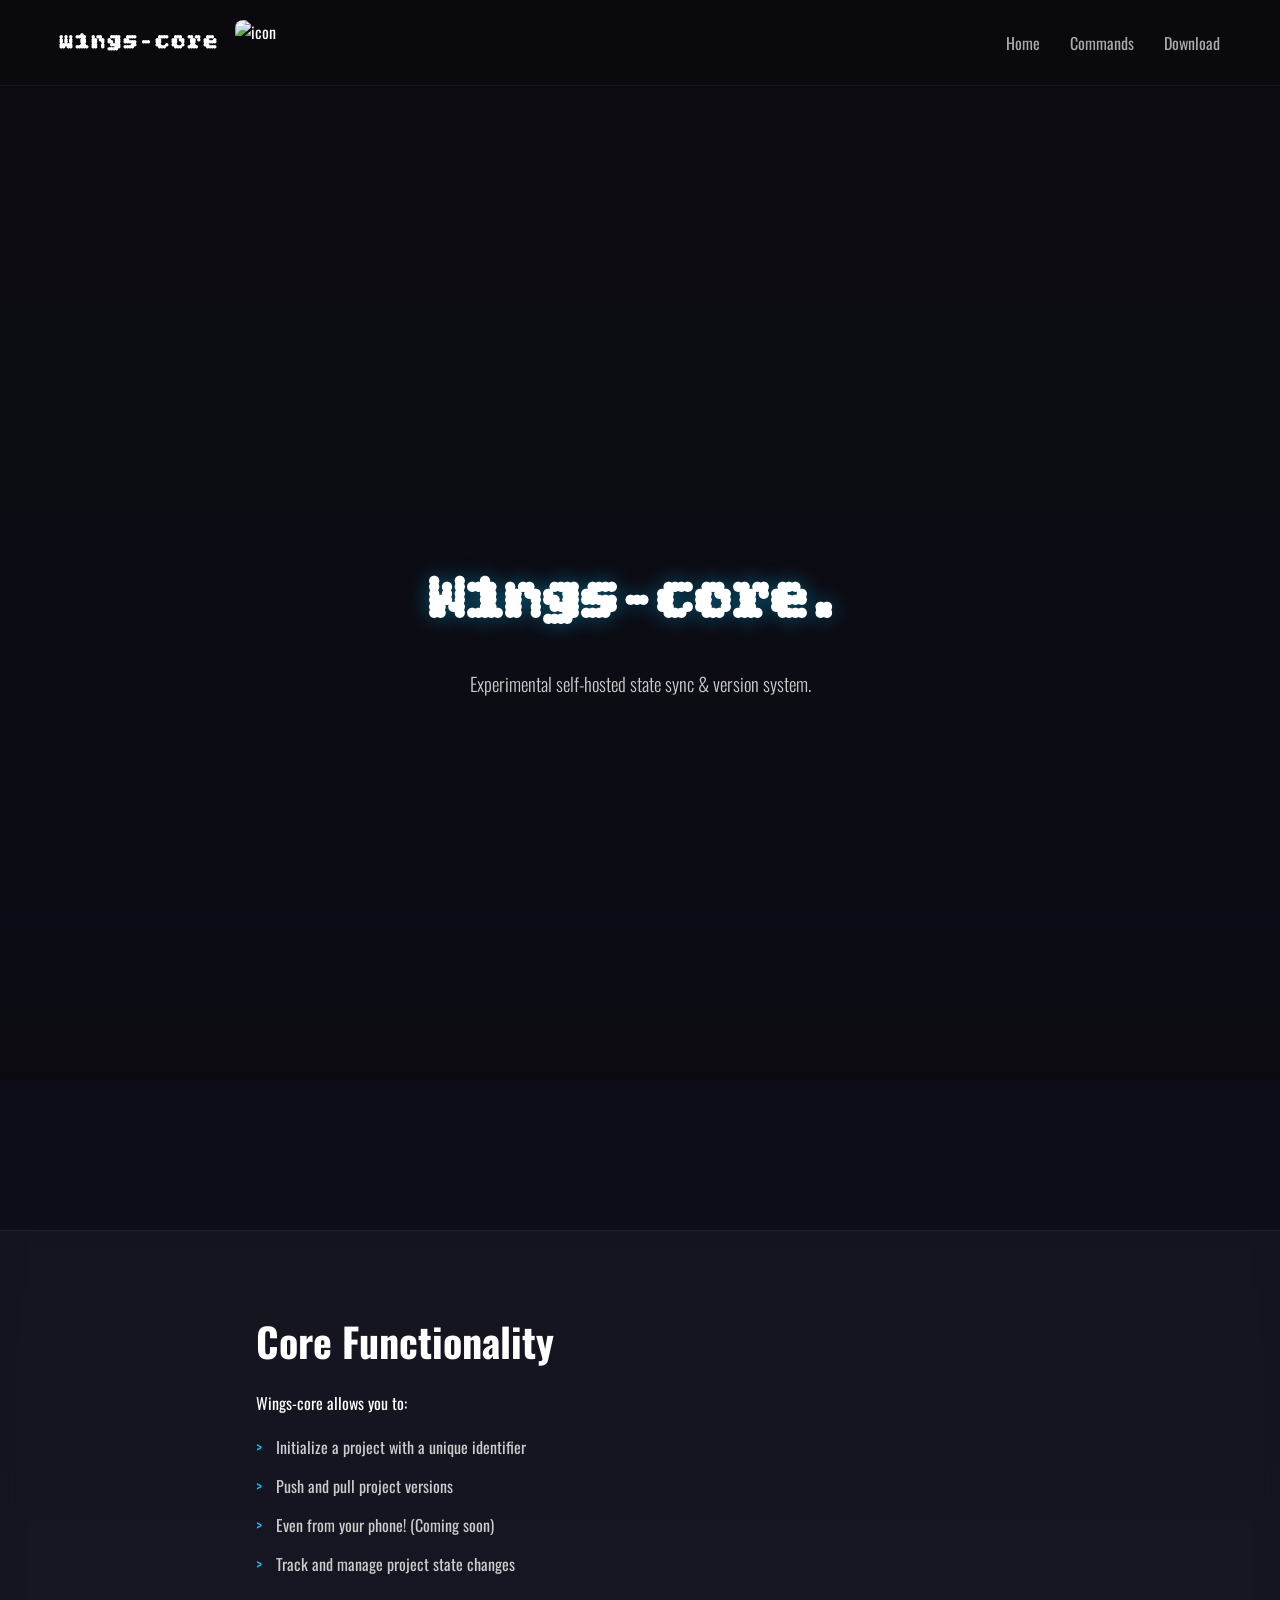
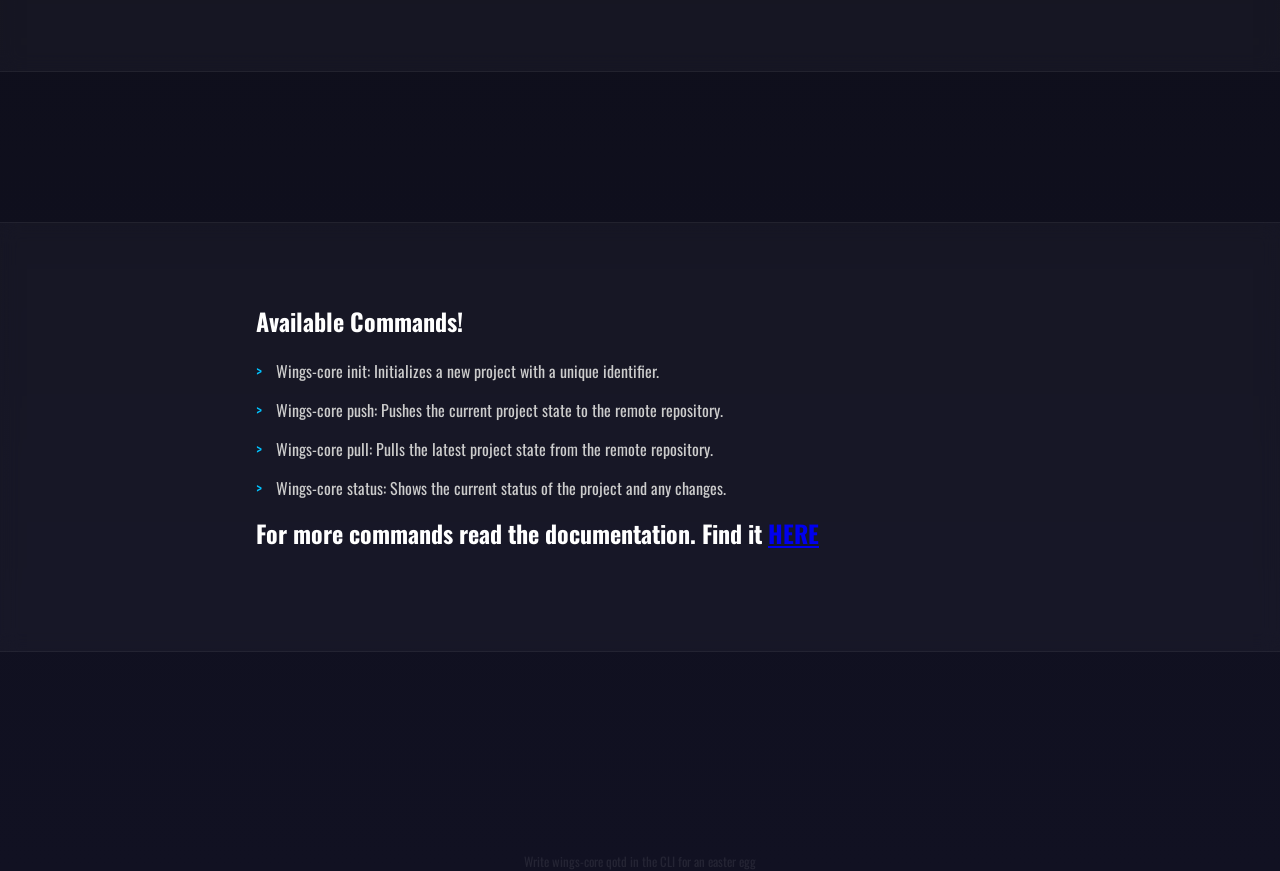
==== website/index.html @ dc9f8eb1 "Push before python fixes, mostly changed HTML though." ====
<!DOCTYPE html>
<html lang="en">
<head>
    <meta charset="UTF-8">
    <meta name="viewport" content="width=device-width, initial-scale=1.0">
    <title>wings-core</title>
    <link rel="stylesheet" href="style.css">
    
    <link rel="icon" href="https://res.cloudinary.com/dpz6yopxy/image/upload/v1771494215/columbinaa1.jpg">
<link rel="preconnect" href="https://fonts.googleapis.com">
<link rel="preconnect" href="https://fonts.gstatic.com" crossorigin>
<link href="https://fonts.googleapis.com/css2?family=Bitcount+Grid+Double:wght@100..900&family=Oswald:wght@200..700&display=swap" rel="stylesheet">
</head>
<body>
    
<div class="maincontainer">

    <!-- NAVBAR ONLY -->
    <div class="top-navbar">
        <div class="logo">
            <h1>wings-core</h1>
            <img src="https://res.cloudinary.com/dpz6yopxy/image/upload/v1771494215/columbinaa1.jpg" alt="icon">
        </div>

        <div class="nav-links">
            <a href="#">Home</a>
            <a href="#">Commands</a>
            <a href="#">Download</a>
        </div>
    </div>

    <!-- LANDING SECTION -->
    <div class="landing-page">

    <div id="particles-js"></div>

        <div class="landingpageh1">
            <h1>Wings-core.</h1>
        </div>
        <h3>
            Experimental self-hosted state sync & version system.
        </h3>
    </div>

    <!-- FUNCTIONALITY SECTION -->
    <div class="functionality-page">
        <h2>Core Functionality</h2>
        <p>Wings-core allows you to:</p>
        <ul>
          <li>Initialize a project with a unique identifier</li>
          <li>Push and pull project versions</li>
          <li>Even from your phone! (Coming soon)</li>
          <li>Track and manage project state changes</li>
        </ul>
    </div>

<!--Command List :)-->

<div class="commandslist">
    <h2>Available Commands!</h2>
<ul>
    <li>Wings-core init: Initializes a new project with a unique identifier.</li>
    <li>Wings-core push: Pushes the current project state to the remote repository.</li>
    <li>Wings-core pull: Pulls the latest project state from the remote repository.</li>
    <li>Wings-core status: Shows the current status of the project and any changes.</li>
</ul>

<h2>For more commands read the documentation. Find it <a href="https://github.com/fxllingstar/wings-core/tree/main/wings-core/docs"> HERE</a></h2>

</div>



    <footer class="footer">
        Write wings-core qotd in the CLI for an easter egg
    </footer>

</div>



<!--Javascript Links, and Libraries.-->

<script src="https://cdn.jsdelivr.net/npm/particles.js@2.0.0/particles.min.js"></script>
<script src="https://cdn.jsdelivr.net/npm/sweetalert2@11"></script>
<script src="https://cdn.jsdelivr.net/npm/gsap@3.14.1/dist/gsap.min.js"></script>
<script src="https://cdn.jsdelivr.net/npm/gsap@3.14.1/dist/ScrollTrigger.min.js"></script>
<script src="https://cdn.jsdelivr.net/npm/gsap@3.14.1/dist/ScrollSmoother.min.js"></script>
<script src="https://cdn.jsdelivr.net/npm/gsap@3.14.1/dist/ScrollToPlugin.min.js"></script>
<script type="importmap">
{
  "imports": {
    "three": "https://cdn.jsdelivr.net/npm/three@<version>/build/three.module.js",
    "three/addons/": "https://cdn.jsdelivr.net/npm/three@<version>/examples/jsm/"
  }
}
</script>
<script src="particles.js"></script>
<script src="script.js"></script>
<script src="main.js"></script>
</body>
</html>
---- website/style.css ----
/* ========== GLOBAL RESET ========== */
* {
    margin: 0;
    padding: 0;
    box-sizing: border-box;
}

body {
    background: linear-gradient(180deg, #0a0a0f 0%, #111122 100%);
    color: white;
    font-family: "Oswald", sans-serif;
    overflow-x: hidden;
}

/* ========== MAIN CONTAINER ========== */
.maincontainer {
    width: 100%;
    min-height: 100vh;
}

/* ========== NAVBAR ========== */
.top-navbar {
    width: 100%;
    padding: 20px 60px;
    display: flex;
    align-items: center;
    justify-content: space-between;
    position: fixed;
    top: 0;
    left: 0;
    background: rgba(10, 10, 15, 0.7);
    backdrop-filter: blur(12px);
    border-bottom: 1px solid rgba(255,255,255,0.05);
    z-index: 1000;
}
.logo {
    display: flex;
    align-items: center;
    gap: 15px;
}

.logo h1 {
    font-family: "Bitcount Grid Double", sans-serif;
    font-weight: 600;
    letter-spacing: 2px;
    font-size: 1.5rem;
}

.logo img {
    width: 45px;
    height: 45px;
    border-radius: 8px;
    object-fit: cover;
}


#particles-js {
    position: absolute;
    top: 0;
    left: 0;
    width: 100%;
    z-index: 0;
    height: 100%; 
}

/* Keep text above particles */


/* ========== NAV LINKS ========== */
.nav-links {
    display: flex;
    gap: 30px;
}

.nav-links a {
    text-decoration: none;
    color: #aaa;
    font-size: 1rem;
    transition: 0.3s ease;
    position: relative;
}

.nav-links a:hover {
    color: #00c3ff;
}

.nav-links a::after {
    content: "";
    position: absolute;
    left: 0;
    bottom: -4px;
    width: 0%;
    height: 2px;
    background: #00c3ff;
    transition: 0.3s ease;
}

.nav-links a:hover::after {
    width: 100%;
}

/* ========== LANDING PAGE ========== */

.landing-page {
    position: relative;
    margin-top: 180px;
    text-align: center;
    padding: 0 20%;
    overflow: hidden;
     min-height: 100vh;
        position: relative;
    display: flex;
    flex-direction: column;
    justify-content: center;
    align-items: center;
}

.landingpageh1 h1 {
    font-size: 4rem;
    font-family: "Bitcount Grid Double", sans-serif;
    color: white;
    text-shadow: 0 0 20px rgba(0, 195, 255, 0.4);
}

.landing-page h3 {
    margin-top: 30px;
    font-weight: 300;
    line-height: 1.6;
    color: #ccc;
}
.landingpageh1,
.landing-page h3 {
    position: relative;
    z-index: 2;
}

/* ========== FUNCTIONALITY SECTION ========== */
.functionality-page {
    margin-top: 150px;
    padding: 80px 20%;
    background: rgba(255, 255, 255, 0.03);
    backdrop-filter: blur(10px);
    border-top: 1px solid rgba(255,255,255,0.05);
    border-bottom: 1px solid rgba(255,255,255,0.05);
}

.functionality-page h2 {
    font-size: 2.5rem;
    margin-bottom: 20px;
}

.functionality-page ul {
    margin-top: 20px;
    list-style: none;
}

.functionality-page li {
    margin-bottom: 15px;
    padding-left: 20px;
    position: relative;
    color: #ccc;
}

.functionality-page li::before {
    content: ">";
    position: absolute;
    left: 0;
    color: #00c3ff;
}

/* ========== FOOTER (HARD TO SEE 😈) ========== */
.footer {
    margin-top: 200px;
    text-align: center;
    font-size: 0.8rem;
    opacity: 0.08;
    transition: 0.4s ease;
    cursor: pointer;
}

.footer:hover {
    opacity: 0.4;
}

.landing-page::after {
    content: "";
    position: absolute;
    bottom: 0;
    width: 100%;
    height: 150px;
    background: linear-gradient(to bottom, transparent, #0a0a0f);
    z-index: 1;
}

.commandslist ul {
    margin-top: 20px;
    list-style: none;
}

.commandslist li {
    margin-bottom: 15px;
    padding-left: 20px;
    position: relative;
    color: #ccc;
}

.commandslist li::before {
    content: ">";
    position: absolute;
    left: 0;
    color: #00c3ff;
}

.commandslist {
    margin-top: 150px;
    padding: 80px 20%;
    background: rgba(255, 255, 255, 0.03);
    backdrop-filter: blur(10px);
    border-top: 1px solid rgba(255,255,255,0.05);
    border-bottom: 1px solid rgba(255,255,255,0.05);
}

.commandslist h2 {
    font-size: 1.5rem;
    margin-bottom: 20px;
}
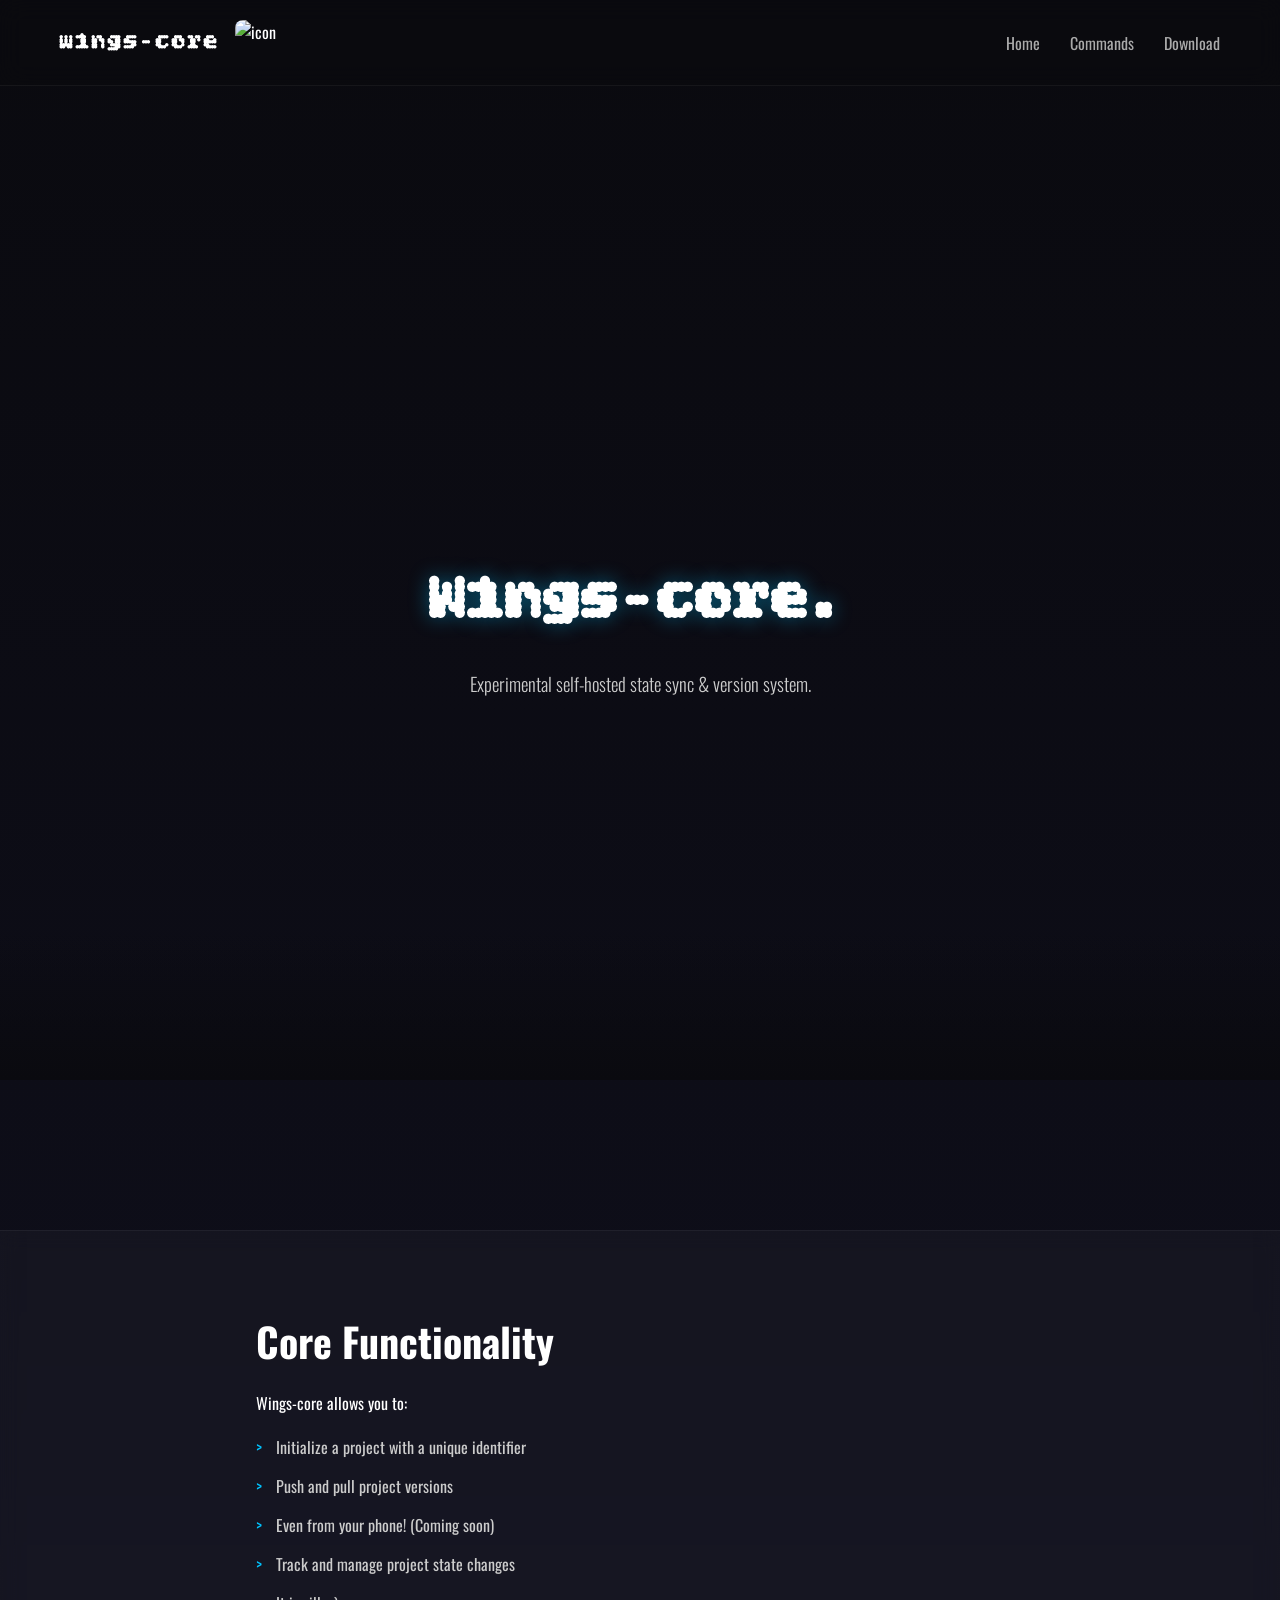
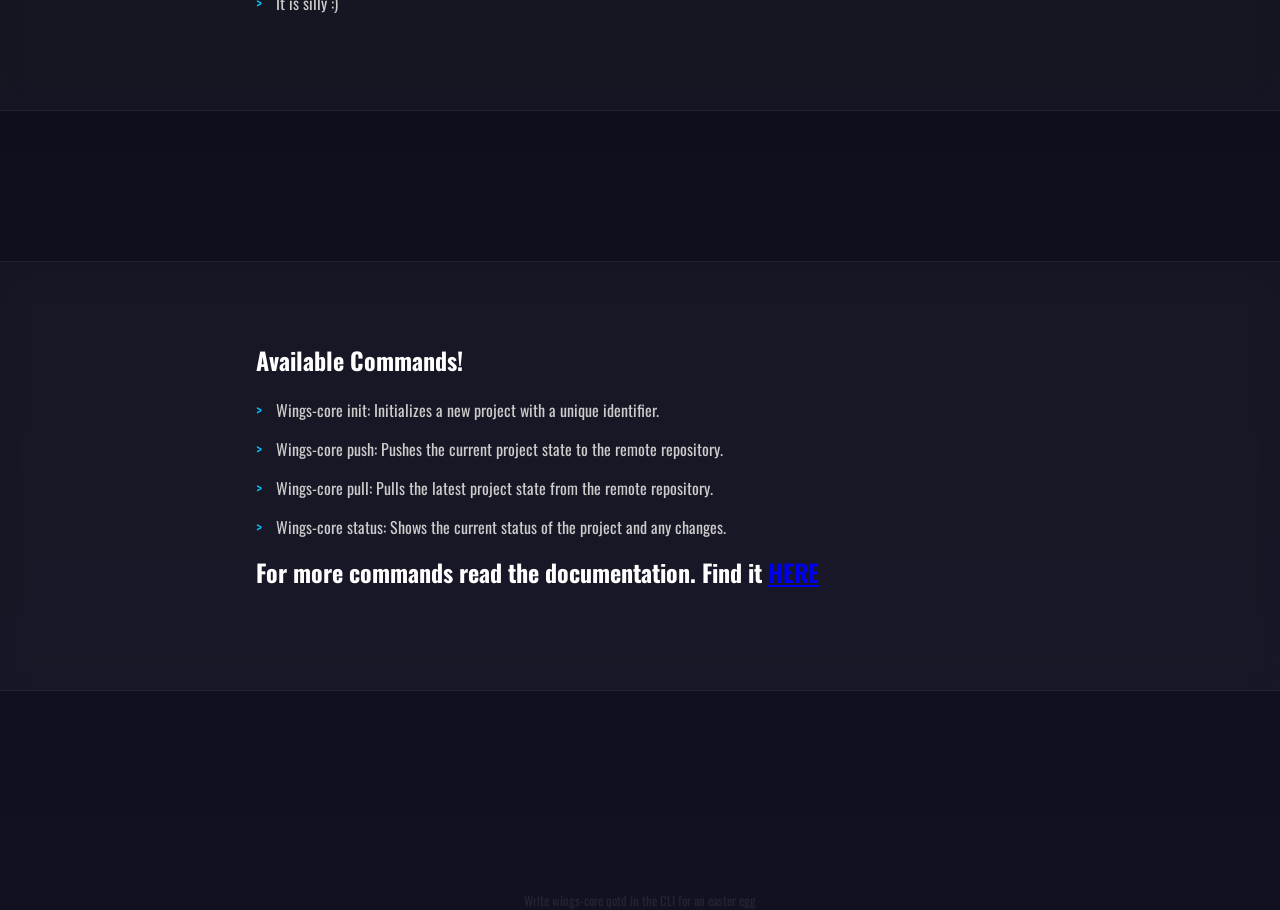
==== commit 0c778947: "Silly code." ====
--- a/website/index.html
+++ b/website/index.html
@@ -51,6 +51,7 @@
           <li>Push and pull project versions</li>
           <li>Even from your phone! (Coming soon)</li>
           <li>Track and manage project state changes</li>
+          <li>It is silly :)</li>
         </ul>
     </div>
 
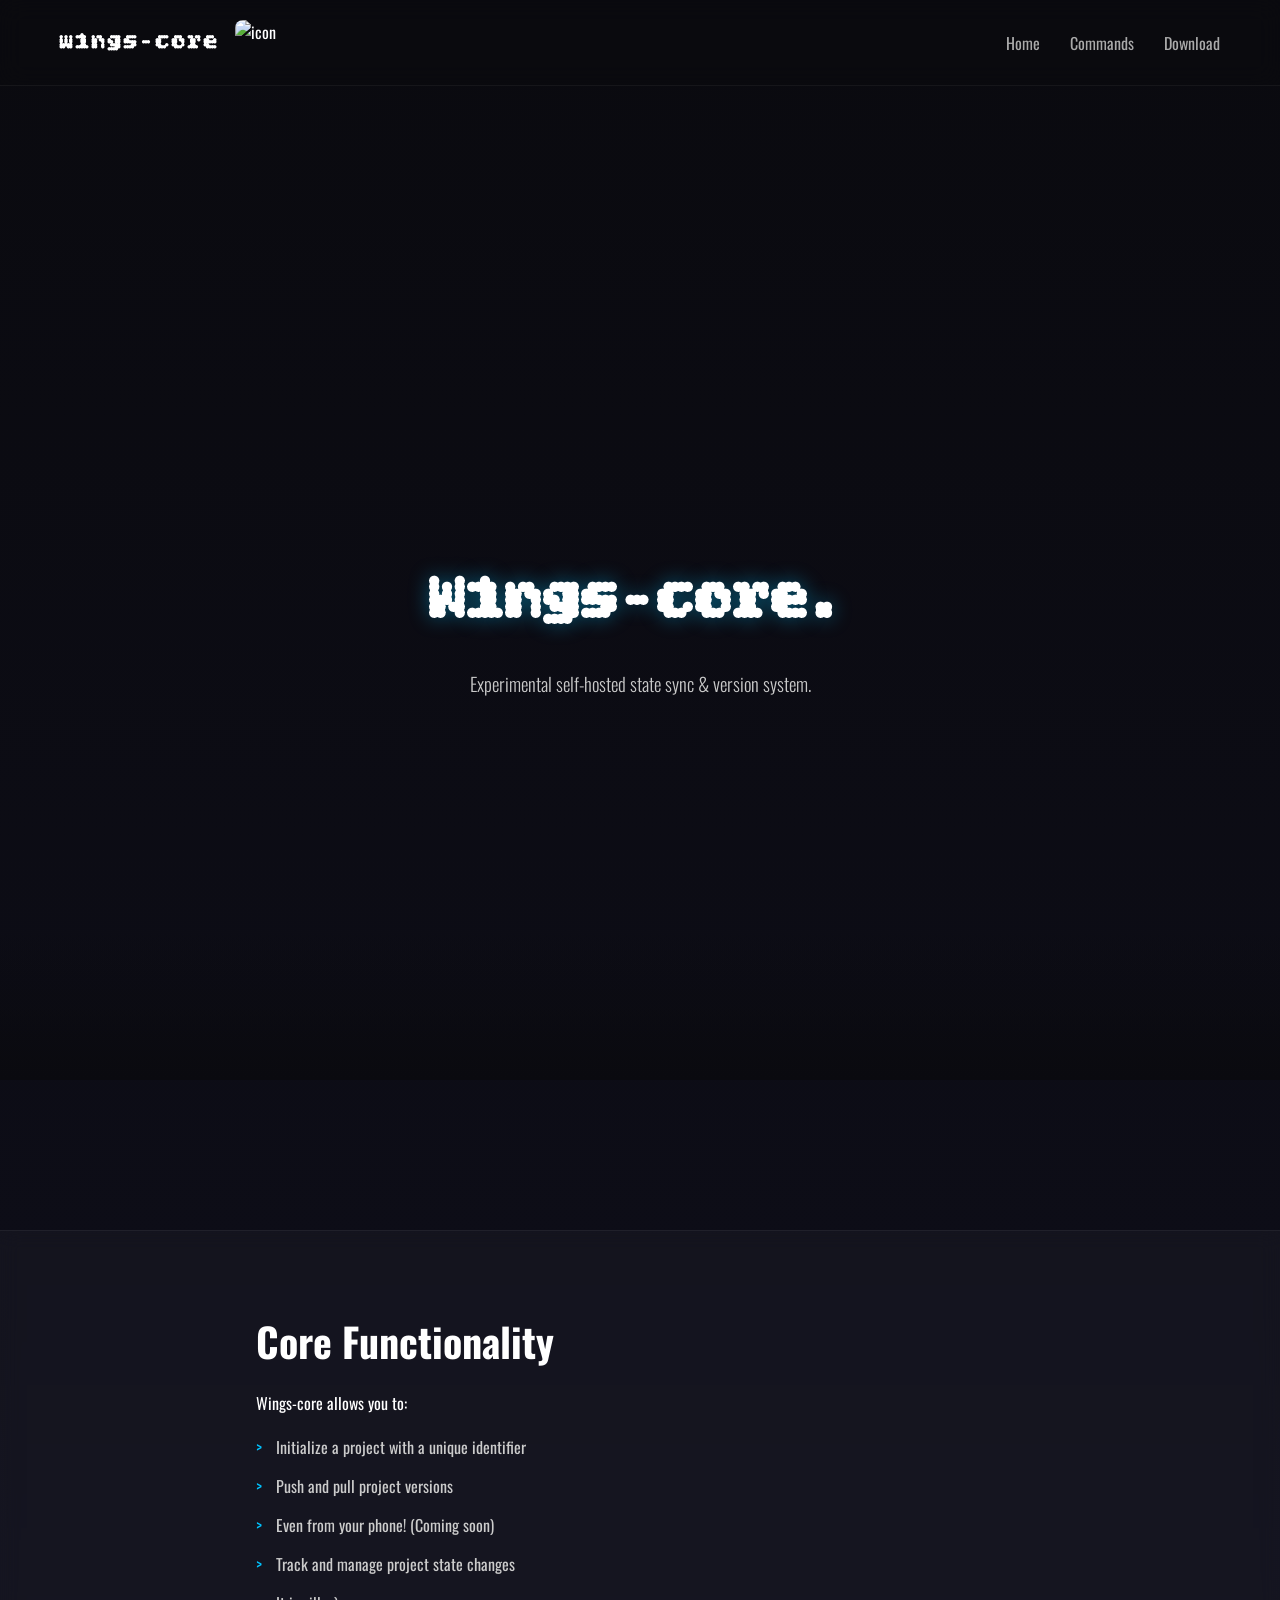
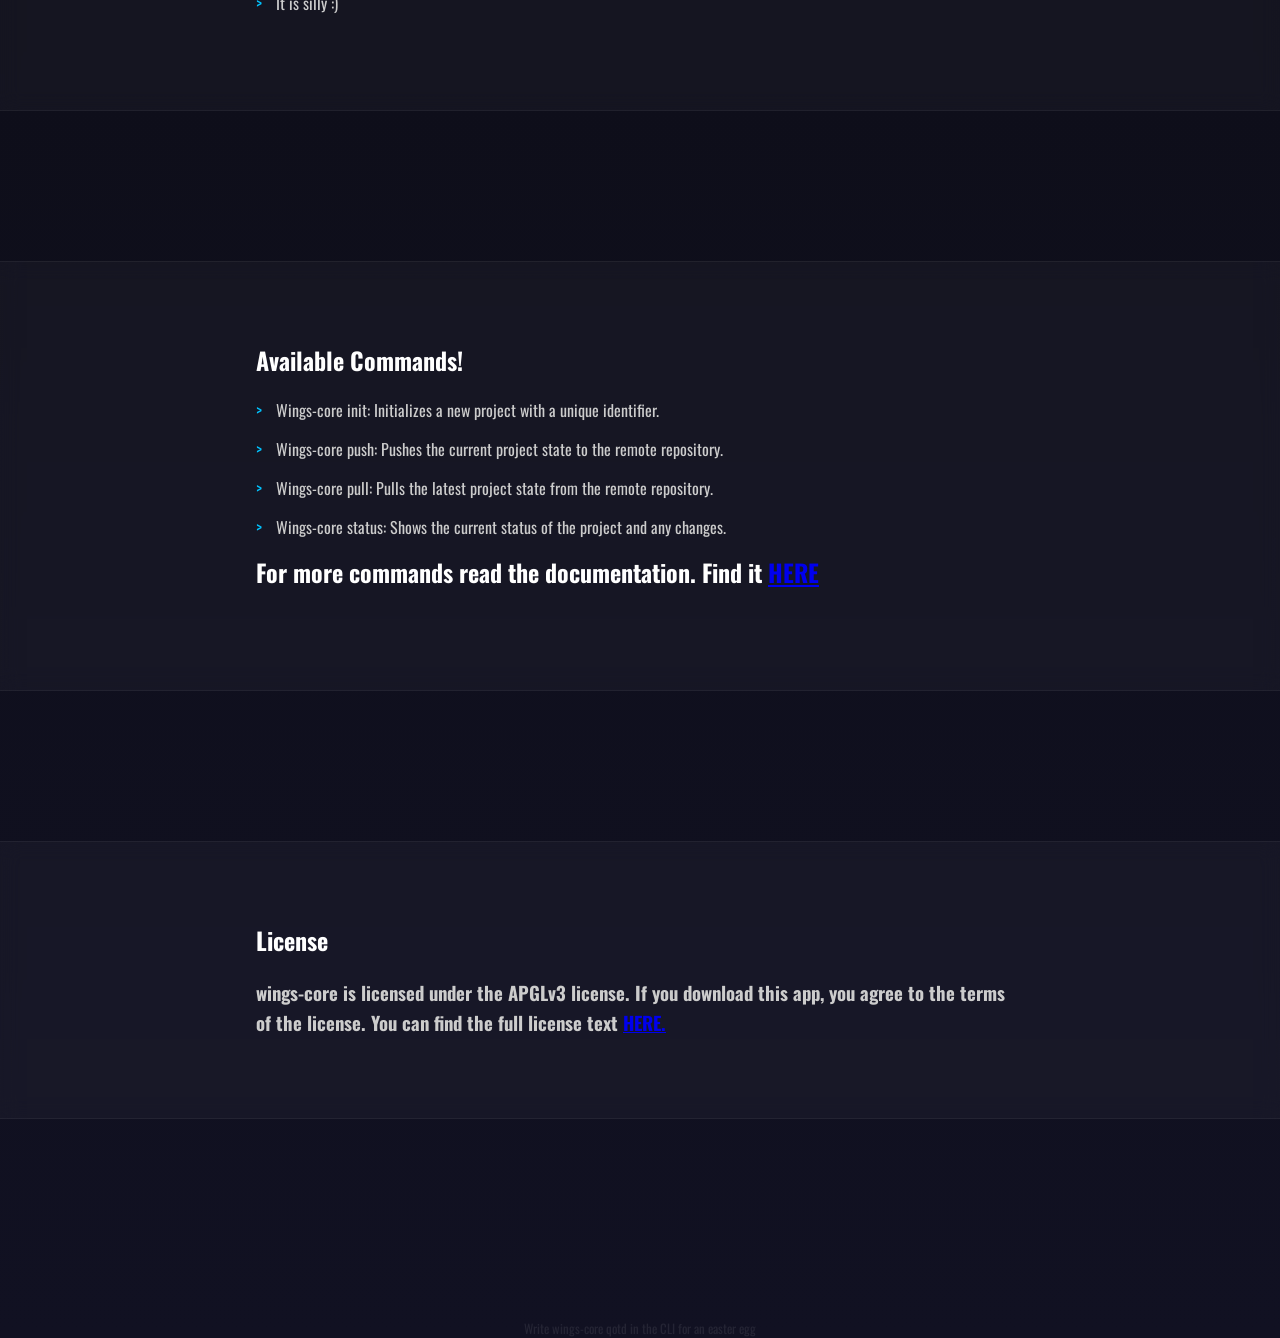
==== commit 329d5579: "Added license to html and css" ====
--- a/website/index.html
+++ b/website/index.html
@@ -70,6 +70,14 @@
 
 </div>
 
+<div class="legal">
+<h2>License</h2>
+
+<h3>wings-core is licensed under the APGLv3 license. If you download this app, you agree to the terms of the license.
+    You can find the full license text <a href="https://github.com/fxllingstar/wings-core/blob/main/LICENSE"> HERE.</a>
+</h3>
+</div>
+
 
 
     <footer class="footer">
--- a/website/style.css
+++ b/website/style.css
@@ -223,4 +223,22 @@
 .commandslist h2 {
     font-size: 1.5rem;
     margin-bottom: 20px;
+}
+
+.legal {
+    margin-top: 150px;
+    padding: 80px 20%;
+    background: rgba(255, 255, 255, 0.03);
+    backdrop-filter: blur(10px);
+    border-top: 1px solid rgba(255,255,255,0.05);
+    border-bottom: 1px solid rgba(255,255,255,0.05);
+}
+.legal h2 {
+    font-size: 1.5rem;
+    margin-bottom: 20px;
+}
+
+.legal h3 {
+    color: #ccc;
+    line-height: 1.6;
 }
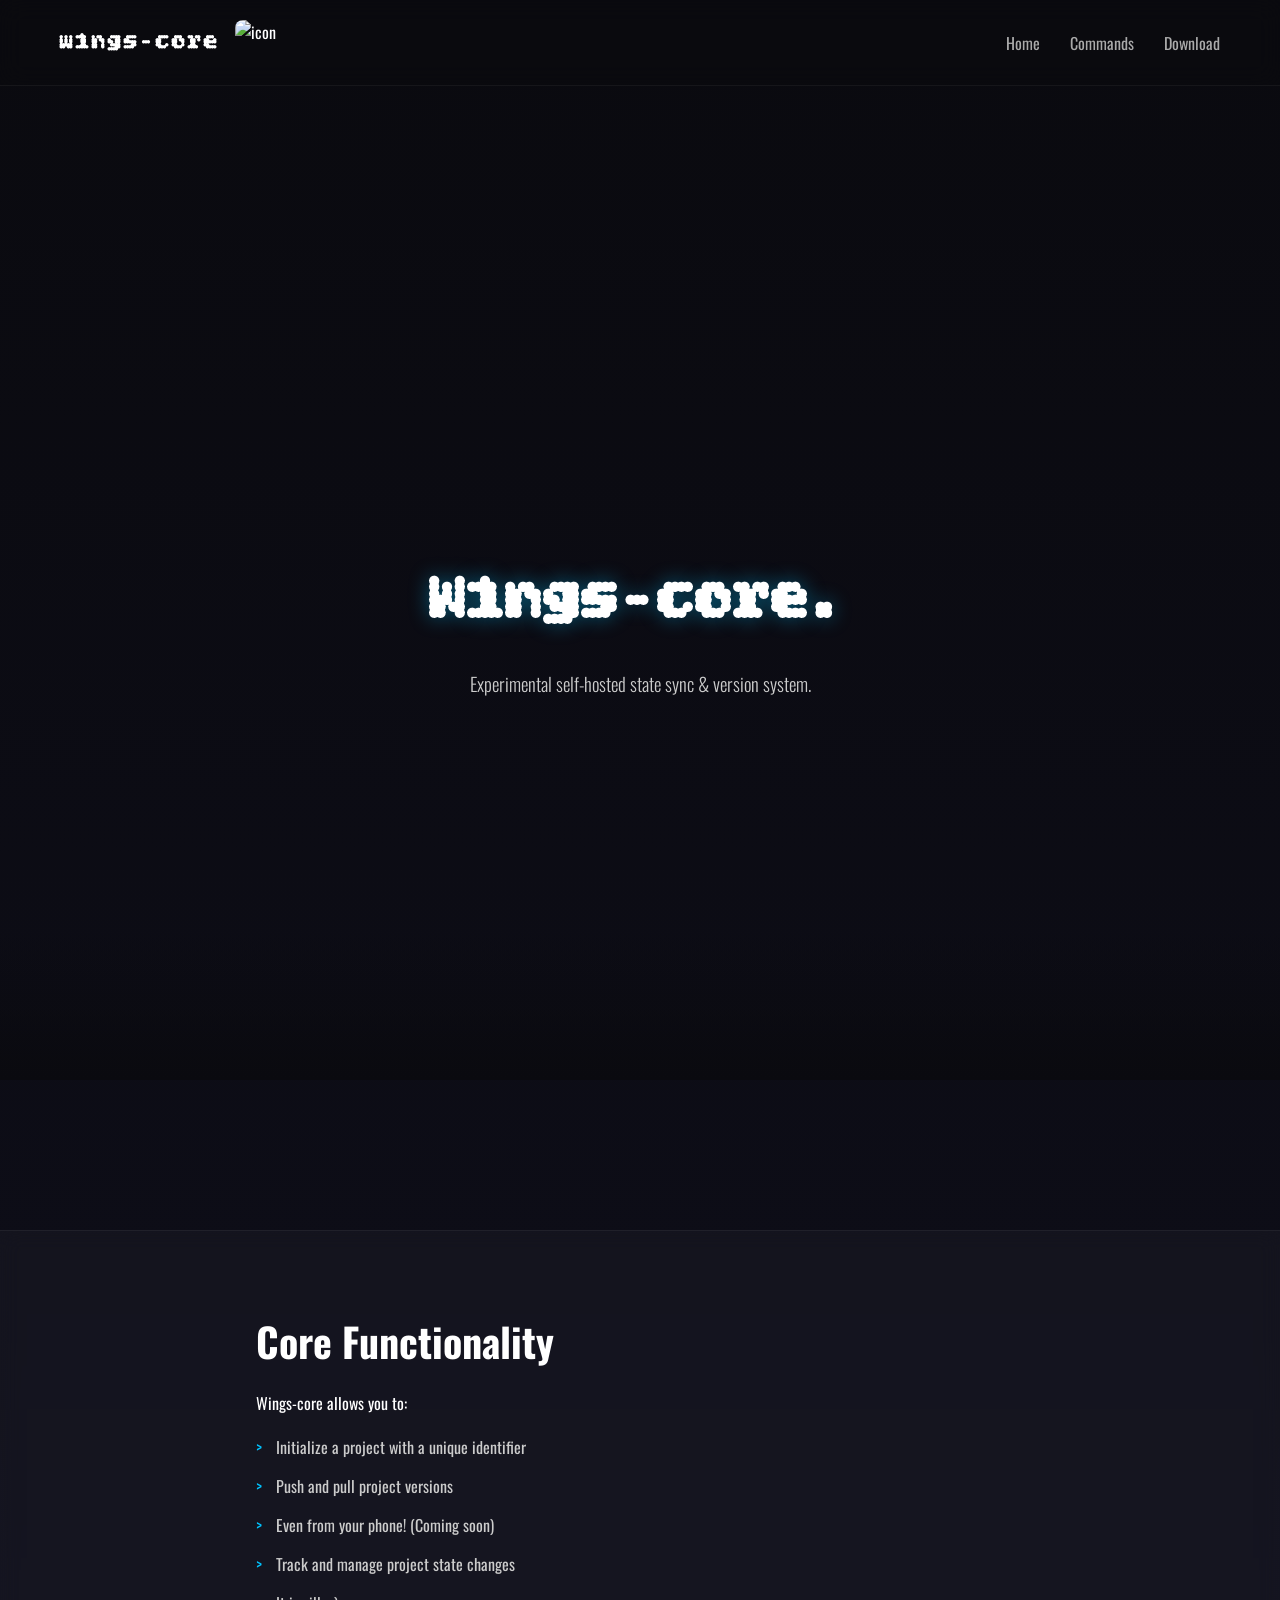
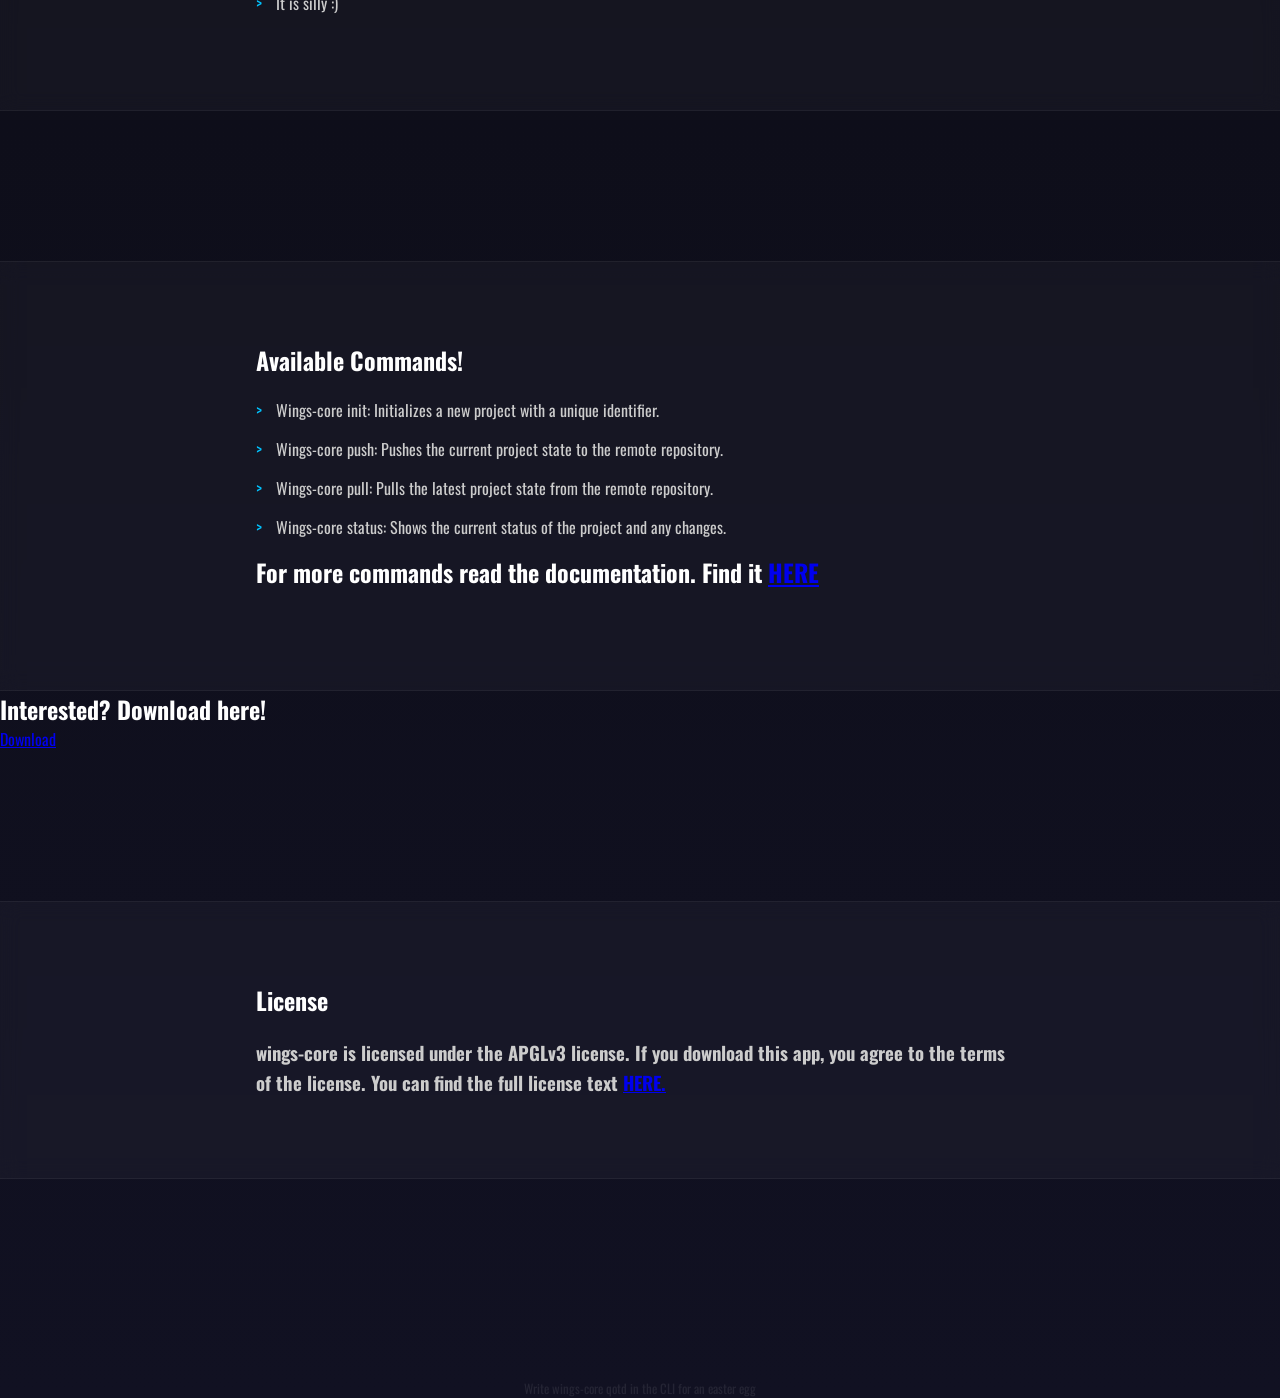
==== commit 99648a32: "Added a zip file instead of 4 documents" ====
--- a/website/index.html
+++ b/website/index.html
@@ -70,6 +70,15 @@
 
 </div>
 
+
+<div class="downloadpage">
+    <h2>Interested? Download here!</h2>
+<a href="path_to_file" download="wings-core">Download</a>
+
+</div>
+
+
+
 <div class="legal">
 <h2>License</h2>
 
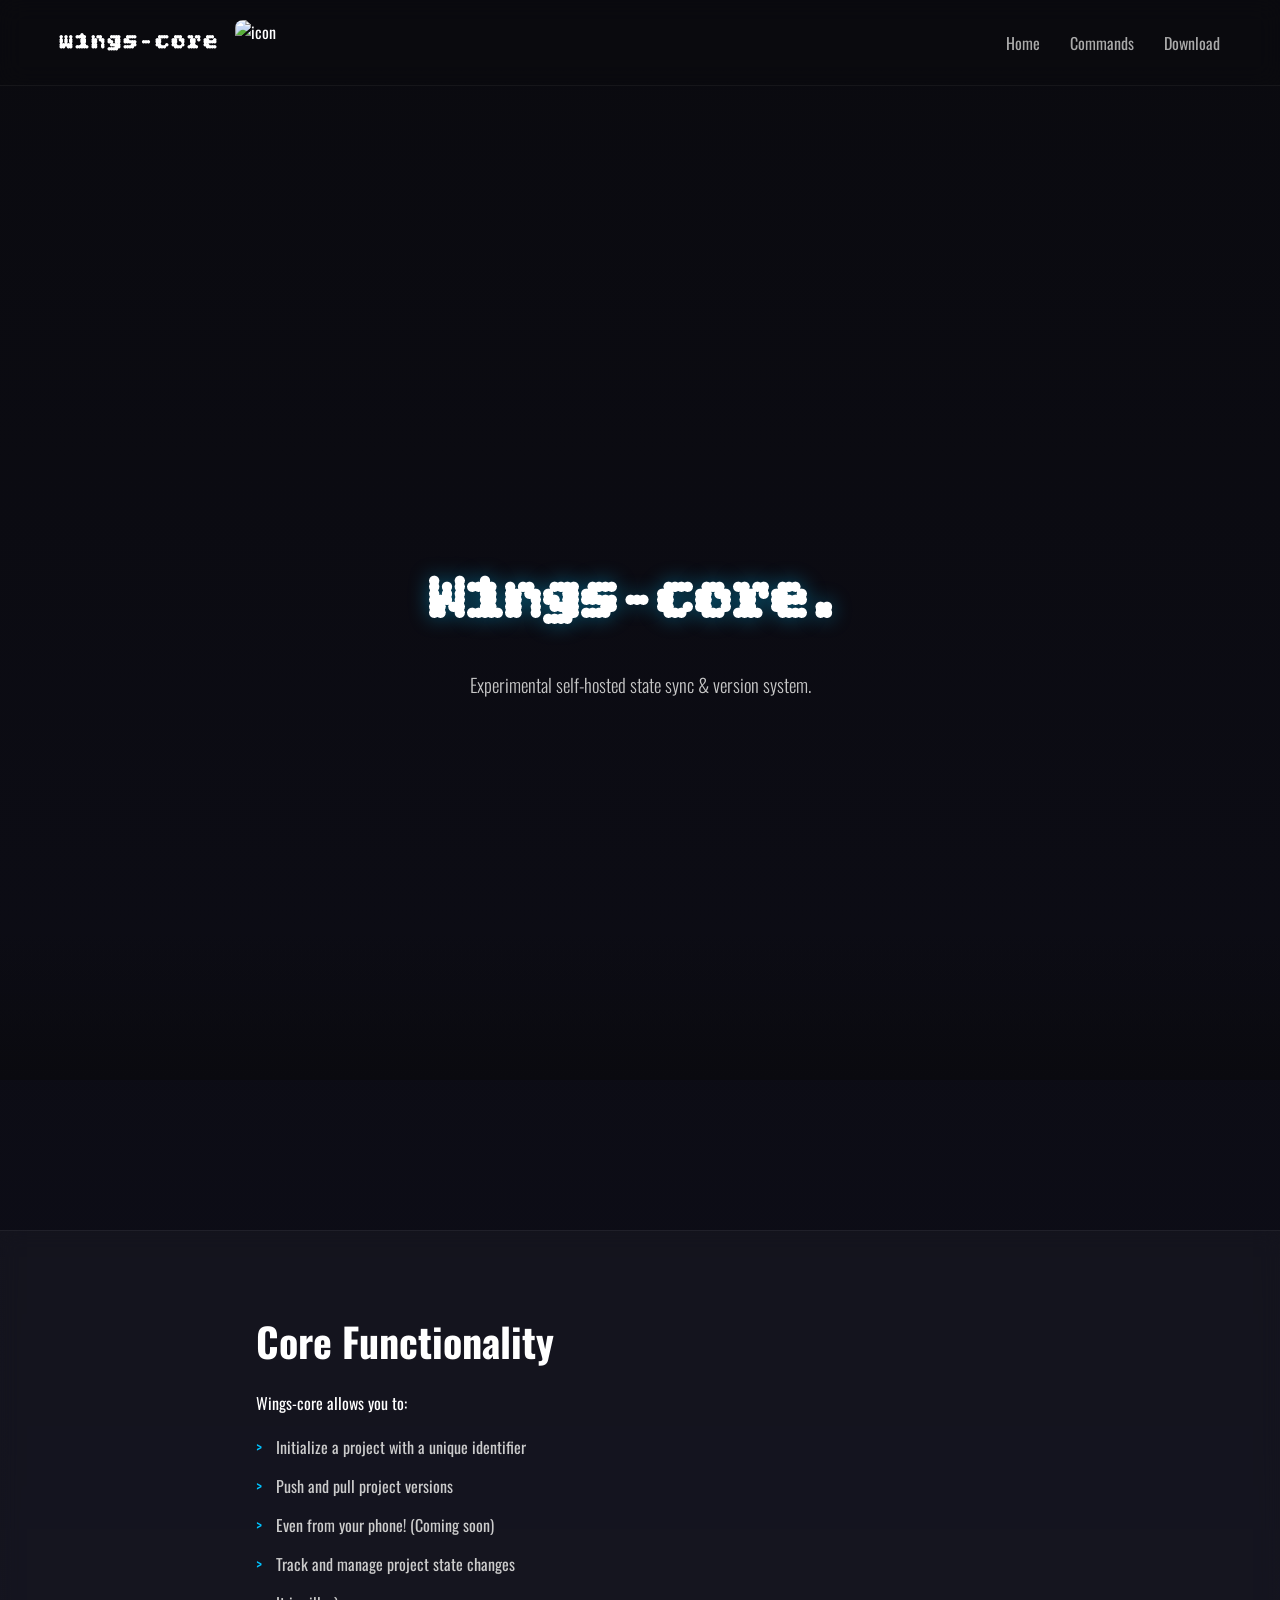
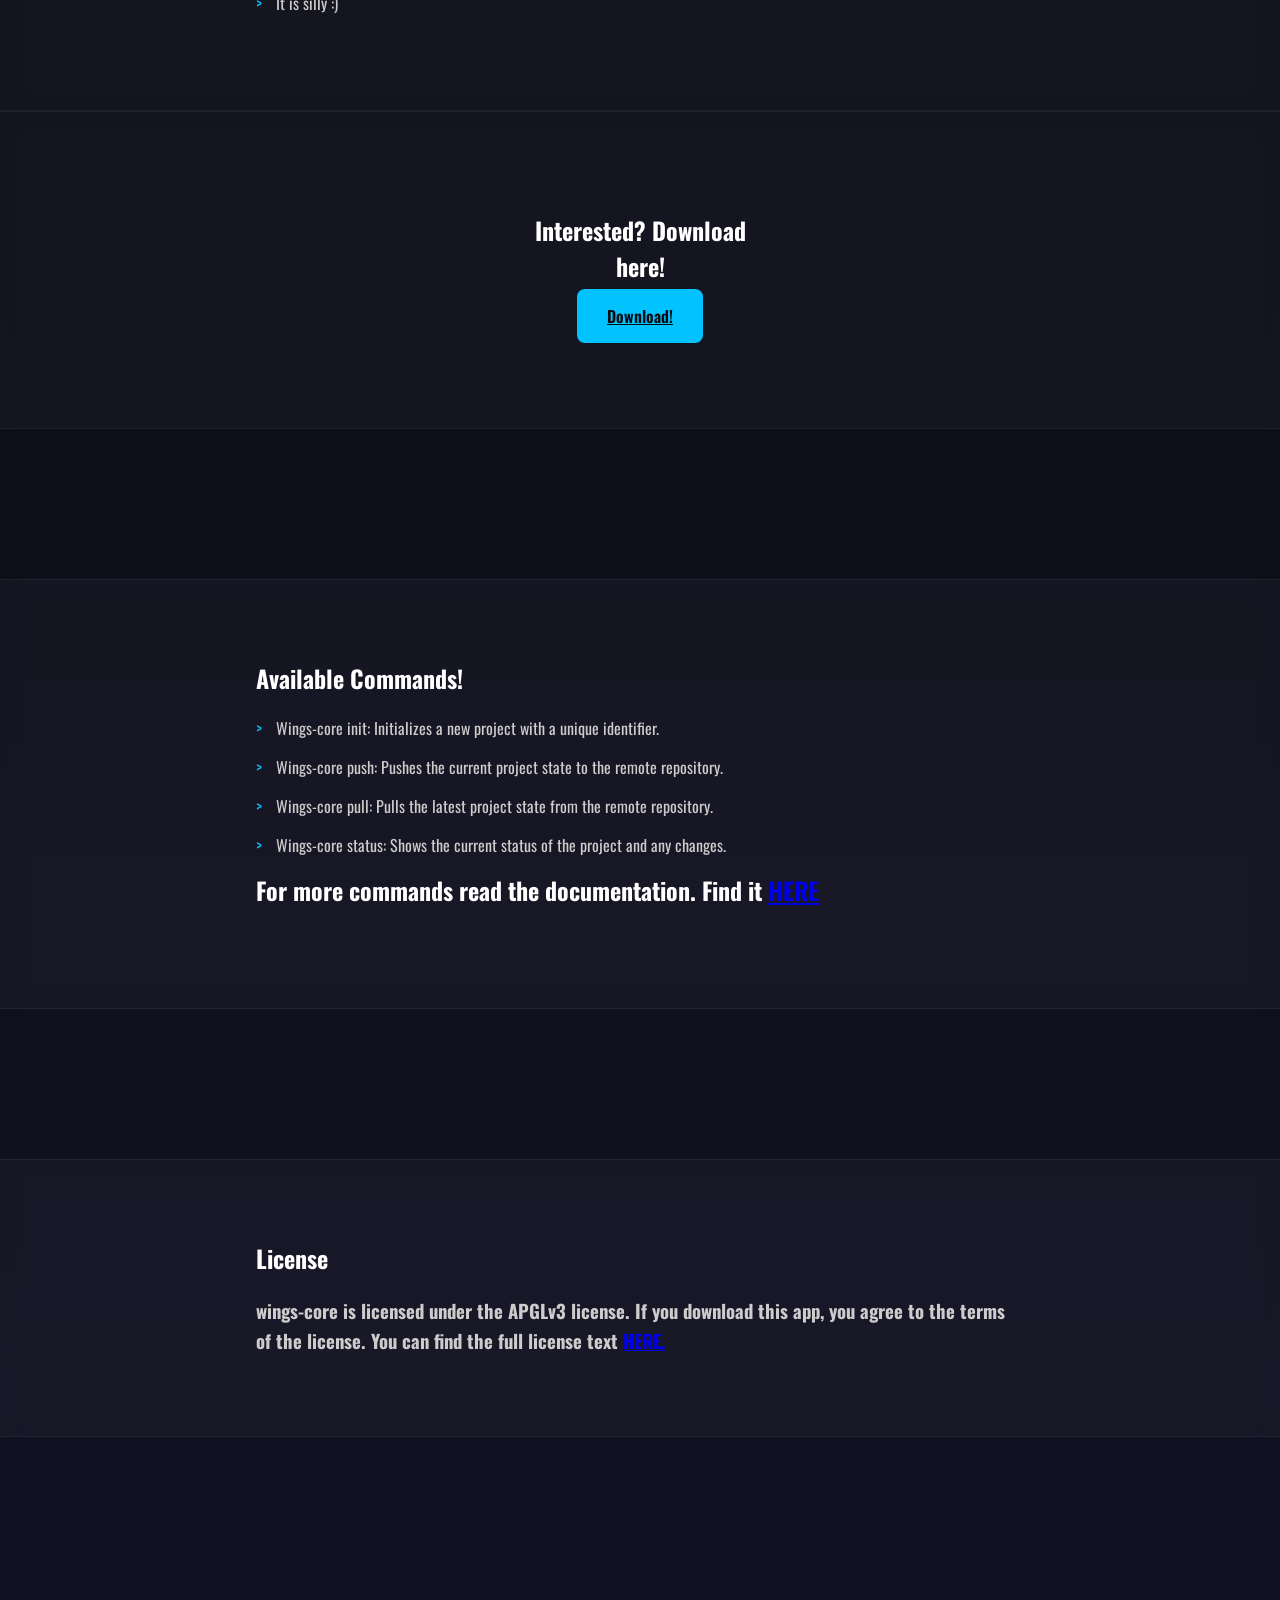
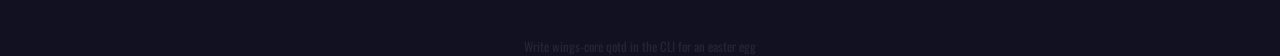
==== commit 73372549: "Website edits and download button" ====
--- a/website/index.html
+++ b/website/index.html
@@ -55,6 +55,12 @@
         </ul>
     </div>
 
+    <div class="downloadpage">
+    <h2 class="downloadh2">Interested? Download here!</h2>
+<a href="https://github.com/fxllingstar/wings-core/raw/refs/heads/main/RELEASE/server.zip" download="wings-core" class="download-button">Download!</a>
+</div>
+
+
 <!--Command List :)-->
 
 <div class="commandslist">
@@ -71,11 +77,6 @@
 </div>
 
 
-<div class="downloadpage">
-    <h2>Interested? Download here!</h2>
-<a href="path_to_file" download="wings-core">Download</a>
-
-</div>
 
 
 
--- a/website/style.css
+++ b/website/style.css
@@ -241,4 +241,33 @@
 .legal h3 {
     color: #ccc;
     line-height: 1.6;
+}
+
+.downloadpage {
+    padding: 100px 40%;
+    background: rgba(255, 255, 255, 0.03);
+    backdrop-filter: blur(10px);
+    border-top: 1px solid rgba(255,255,255,0.05);
+    border-bottom: 1px solid rgba(255,255,255,0.05);
+    text-align: center;
+}
+
+.download-button{
+    margin-top: 40px;
+    padding: 15px 30px;
+    background: #00c3ff;
+    color: #0a0a0f;
+    font-weight: 600;
+    border: none;
+    border-radius: 8px;
+    cursor: pointer;
+    transition: 0.3s ease;
+}
+
+.download-button:hover {
+    background: #00a0d1;
+}
+.downloadh2 {
+    font-size: 1.5rem;
+    margin-bottom: 20px;
 }
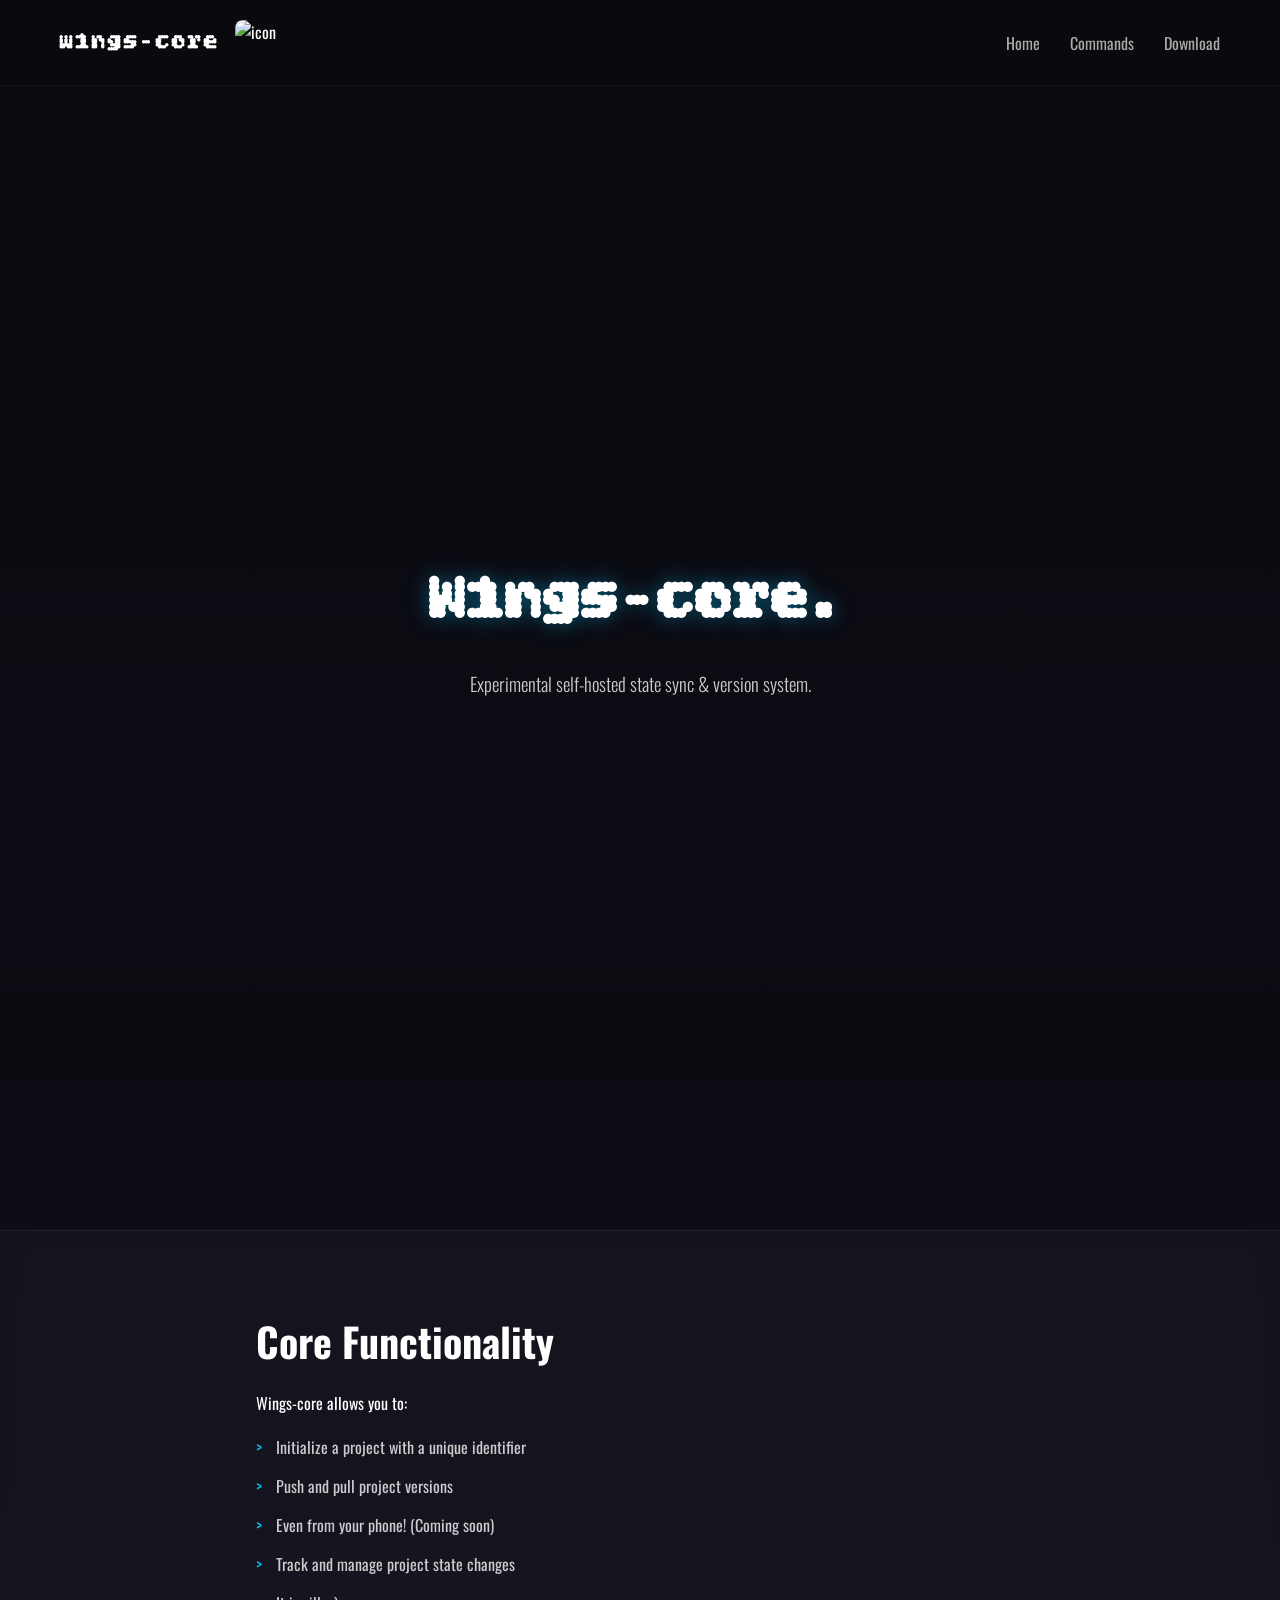
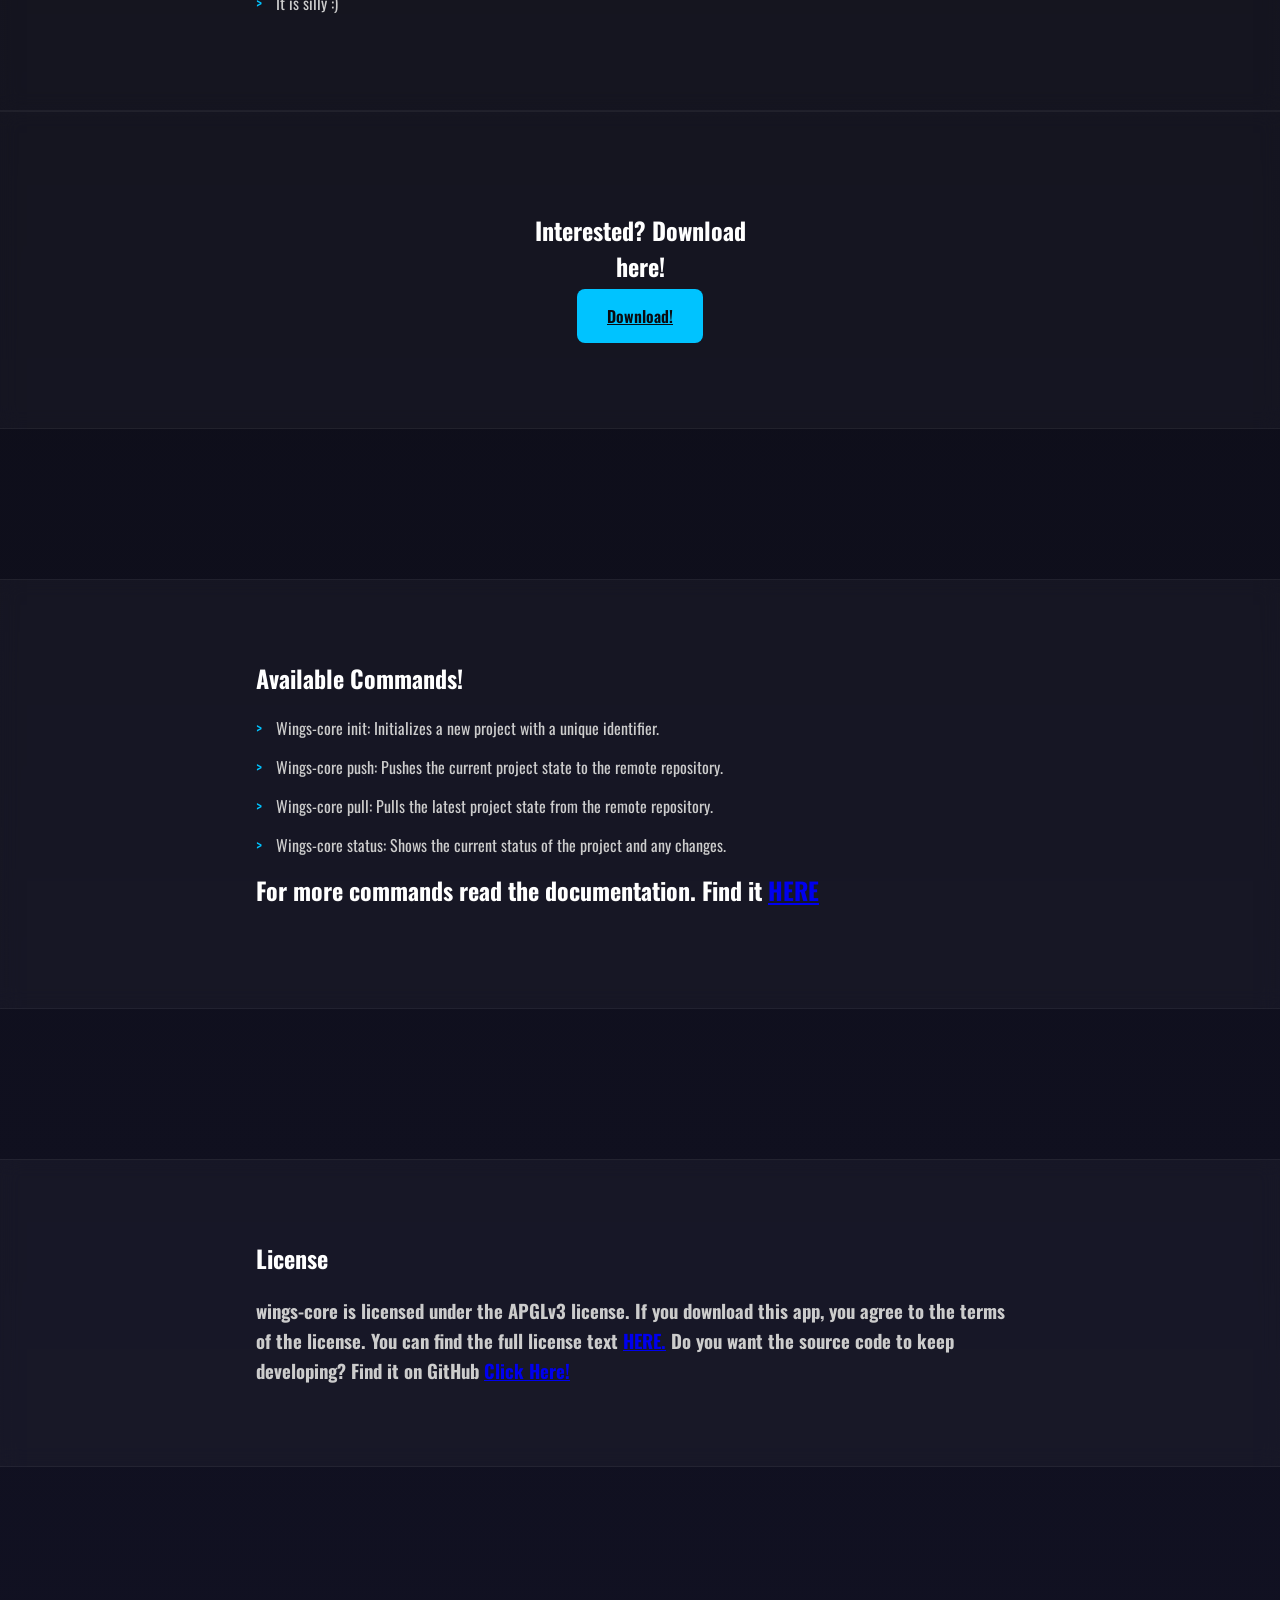
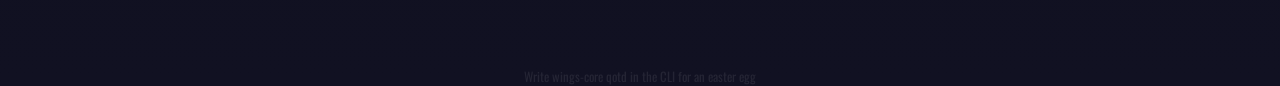
==== commit 6b4b2a4a: "Website edits and download button" ====
--- a/website/index.html
+++ b/website/index.html
@@ -85,6 +85,7 @@
 
 <h3>wings-core is licensed under the APGLv3 license. If you download this app, you agree to the terms of the license.
     You can find the full license text <a href="https://github.com/fxllingstar/wings-core/blob/main/LICENSE"> HERE.</a>
+    Do you want the source code to keep developing? Find it on GitHub <a href="https://github.com/fxllingstar/wings-core"> Click Here!</a>
 </h3>
 </div>
 
